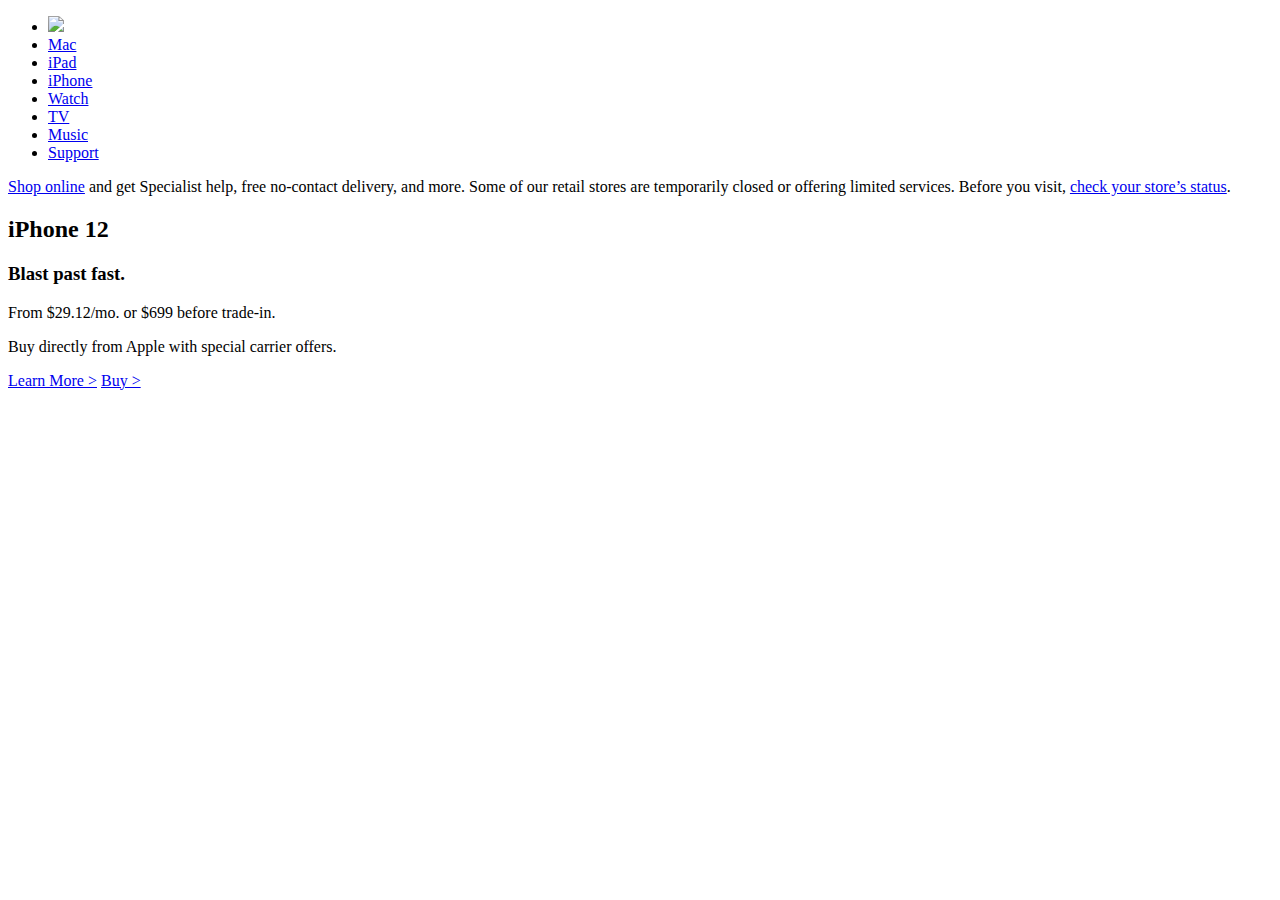
==== applesite/index.html @ 1d25a85b "upload_homework_mostrly" ====
<!doctype html>
<html lang="en">
<head>
<title>Apple</title>
<meta charset="utf-8">
<meta name="viewport" content="width=device-width, initial-scale=1.0">
<link rel="stylesheet" href="https://apple.com/wss/fonts?families=SF+Pro,v3|SF+Pro+Icons,v3" type="text/css" media="all" />
<link rel="stylesheet" href="css/style.css">
</head>
<body>
  <header>
    <div id="main-nav">
      <ul>
        <li><a href="#"><img src="https://www.apple.com/ac/globalnav/6/en_US/images/be15095f-5a20-57d0-ad14-cf4c638e223a/globalnav_apple_image__cxwwnrj0urau_large.svg" /></a></li>
        <li><a href="#">Mac</a></li>
        <li><a href="#">iPad</a></li>
        <li><a href="#">iPhone</a></li>
        <li><a href="#">Watch</a></li>
        <li><a href="#">TV</a></li>
        <li><a href="#">Music</a></li>
        <li><a href="#">Support</a></li>
      </ul>
    </div>
    <div id="header-notification">
      <p><a href="#">Shop online</a> and get Specialist help, free no‑contact delivery, and more. Some of our retail stores are temporarily closed or offering limited services. Before you visit, <a href="#">check your store’s status</a>.</p>
    </div>
  </header>

  <main>
    <section class="headline">
      <h2>iPhone 12</h2>
      <h3>Blast past fast.</h3>
      <div class="headline-faded-text">
        <p>From $29.12/mo. or $699 before trade-in.</p>
        <p>Buy directly from Apple with special carrier offers.</p>
      </div>
      <div class="headline-links">
        <a href="#">Learn More ></a>
        <a href="#">Buy ></a>
      </div>
    </section>
  </main>
</body>
</html>
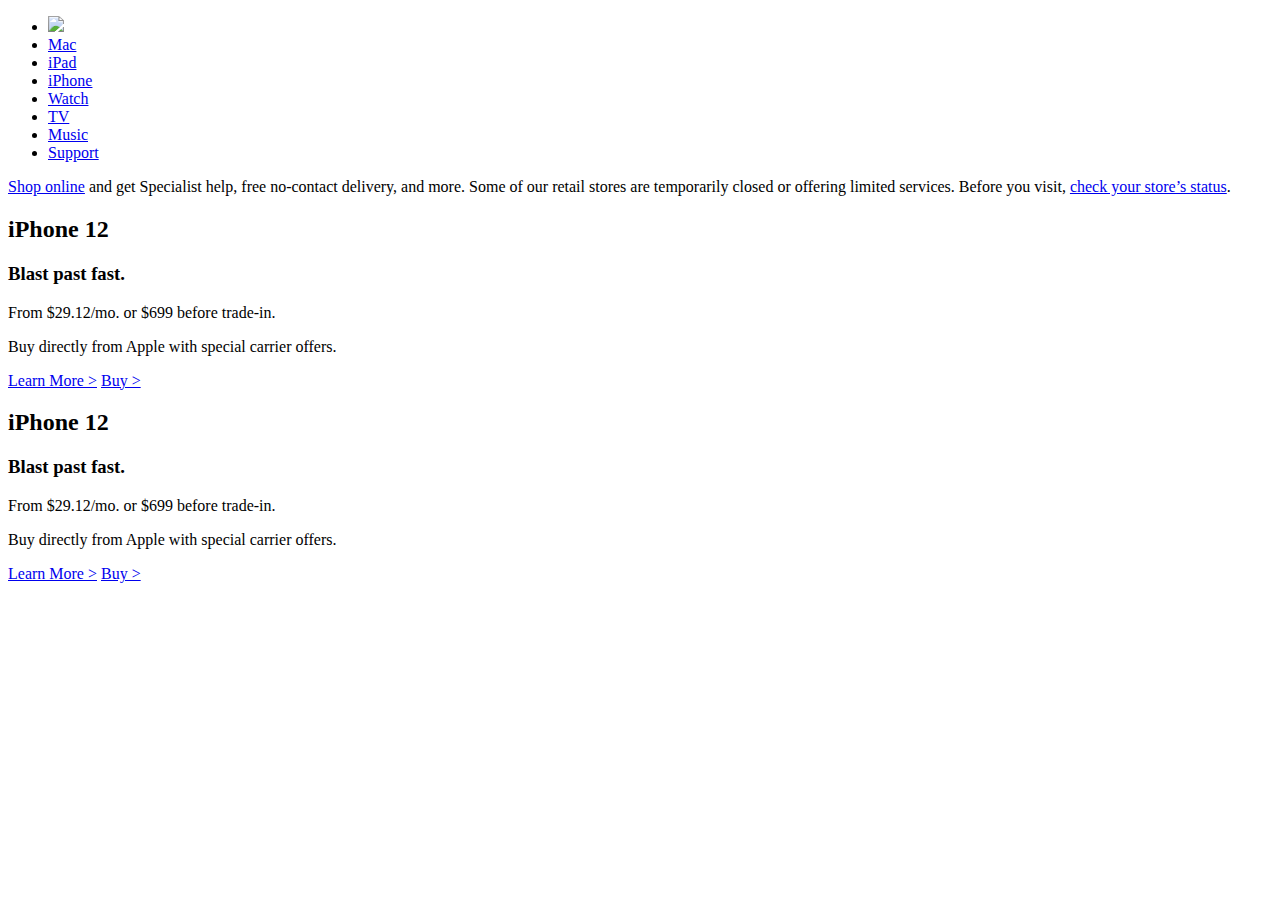
==== commit 6ace4b7a: "applesite prj upd" ====
--- a/applesite/index.html
+++ b/applesite/index.html
@@ -4,14 +4,13 @@
 <title>Apple</title>
 <meta charset="utf-8">
 <meta name="viewport" content="width=device-width, initial-scale=1.0">
-<link rel="stylesheet" href="https://apple.com/wss/fonts?families=SF+Pro,v3|SF+Pro+Icons,v3" type="text/css" media="all" />
 <link rel="stylesheet" href="css/style.css">
 </head>
 <body>
   <header>
     <div id="main-nav">
       <ul>
-        <li><a href="#"><img src="https://www.apple.com/ac/globalnav/6/en_US/images/be15095f-5a20-57d0-ad14-cf4c638e223a/globalnav_apple_image__cxwwnrj0urau_large.svg" /></a></li>
+        <li><a href="#"><img class="main-nav-img-logo" src="https://www.apple.com/ac/globalnav/6/en_US/images/be15095f-5a20-57d0-ad14-cf4c638e223a/globalnav_apple_image__cxwwnrj0urau_large.svg" /></a></li>
         <li><a href="#">Mac</a></li>
         <li><a href="#">iPad</a></li>
         <li><a href="#">iPhone</a></li>
@@ -27,7 +26,22 @@
   </header>
 
   <main>
-    <section class="headline">
+    <!-- iPhone 12 section -->
+    <section class="headline headline-img-iphone12">
+      <h2>iPhone 12</h2>
+      <h3>Blast past fast.</h3>
+      <div class="headline-faded-text">
+        <p>From $29.12/mo. or $699 before trade-in.</p>
+        <p>Buy directly from Apple with special carrier offers.</p>
+      </div>
+      <div class="headline-links">
+        <a href="#">Learn More ></a>
+        <a href="#">Buy ></a>
+      </div>
+    </section>
+    
+    <!-- iPhone 12 Pro section -->
+    <section class="headline headline-img-iphone12">
       <h2>iPhone 12</h2>
       <h3>Blast past fast.</h3>
       <div class="headline-faded-text">
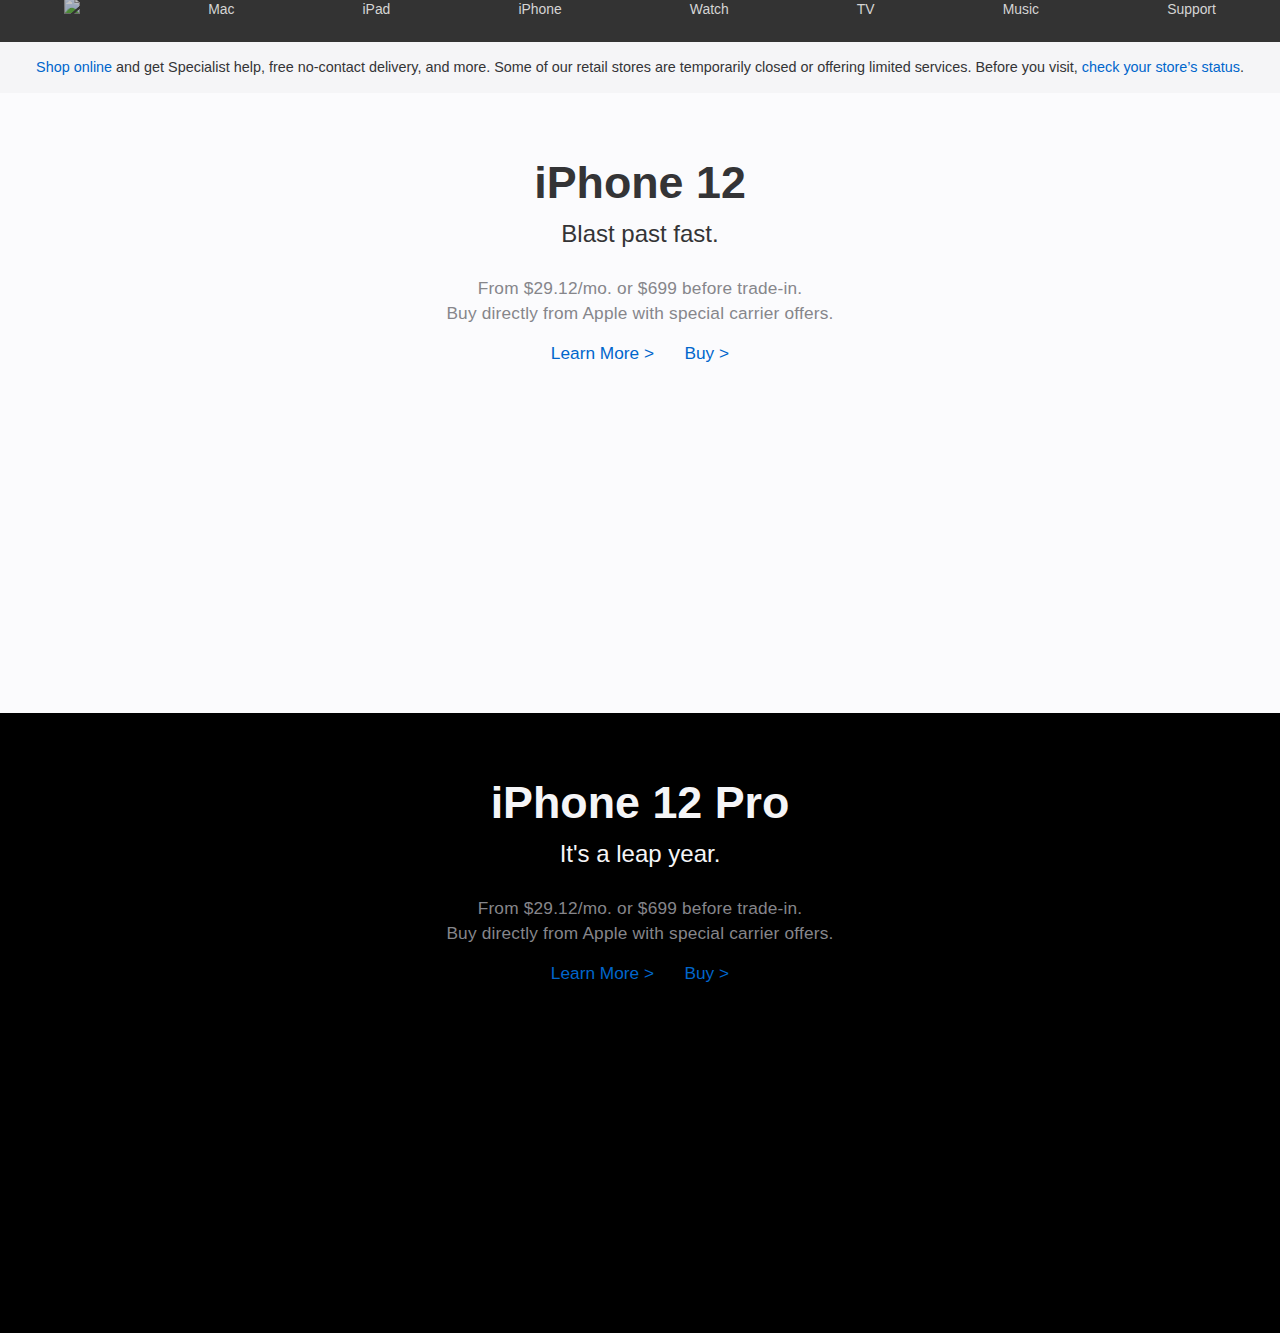
==== commit 91c0d5d3: "upd" ====
--- a/applesite/index.html
+++ b/applesite/index.html
@@ -4,7 +4,7 @@
 <title>Apple</title>
 <meta charset="utf-8">
 <meta name="viewport" content="width=device-width, initial-scale=1.0">
-<link rel="stylesheet" href="css/style.css">
+<link rel="stylesheet" href="style.css">
 </head>
 <body>
   <header>
@@ -39,11 +39,11 @@
         <a href="#">Buy ></a>
       </div>
     </section>
-    
+
     <!-- iPhone 12 Pro section -->
-    <section class="headline headline-img-iphone12">
-      <h2>iPhone 12</h2>
-      <h3>Blast past fast.</h3>
+    <section class="headline headline-img-iphone12pro headline-dark">
+      <h2>iPhone 12 Pro</h2>
+      <h3>It's a leap year.</h3>
       <div class="headline-faded-text">
         <p>From $29.12/mo. or $699 before trade-in.</p>
         <p>Buy directly from Apple with special carrier offers.</p>
--- a/applesite/style.css
+++ b/applesite/style.css
@@ -0,0 +1,123 @@
+body {
+  font-family: "Helvetica";
+  margin: 0px;
+  color: #343436;
+  line-height: 1.47059;
+}
+
+a {
+  color: #06c;
+  text-decoration: none;
+}
+
+a:hover {
+  text-decoration: underline;
+}
+
+#main-nav {
+  background: rgba(0,0,0,0.8);
+  height: 45px;
+}
+
+#main-nav .main-nav-img-logo {
+  opacity: .7;
+  transition: 0.3s all ease;
+}
+
+#main-nav .main-nav-img-logo:hover {
+  opacity: 1;
+}
+
+#main-nav ul {
+  list-style-type: none;
+  display: flex;
+  align-items: center;
+  justify-content: space-around;
+  padding: 0px;
+  margin: 0px;
+  margin-top: -3px;
+}
+
+#main-nav ul li a {
+  color: #D5D5D5;
+  font-weight: normal;
+  text-decoration: none;
+  transition: 0.3s all ease;
+  font-size: 0.87rem;
+}
+
+#main-nav ul li a:hover {
+  color: #f5f5f7;
+}
+
+#header-notification {
+  background: #F5F5F7;
+  padding: 15px;
+  font-size: 0.9rem;
+  text-align: center;
+}
+
+#header-notification p {
+  margin: 0px;
+}
+
+.headline {
+  text-align: center;
+  padding-top: 20px;
+  height: 600px;
+  background-position-x: center;
+  background-size: cover;
+  background-repeat: no-repeat;
+  background-color: #fbfbfd;
+}
+
+.headline h2 {
+  font-size: 2.8rem;
+  font-weight: 600;
+  margin-bottom: 0px;
+}
+
+.headline h3 {
+  font-size: 1.5rem;
+  font-weight: normal;
+  margin-top: 0px;
+}
+
+.headline .headline-faded-text {
+  margin-bottom: 15px;
+}
+
+.headline .headline-faded-text p {
+  margin: 0px;
+  color: #86868B;
+  font-weight: normal;
+  font-size: 1.08rem;
+  letter-spacing: 0.2px;
+}
+
+.headline .headline-links a {
+  margin: 0px 13px;
+  font-size: 1.08rem;
+}
+
+.headline-img-iphone12 {
+  background-image: url("https://www.apple.com/v/home/s/images/heroes/iphone-12/iphone_12_us__fo0stbby242m_medium.jpg");
+}
+
+.headline-img-iphone12pro {
+  background-image: url("https://www.apple.com/v/home/s/images/heroes/iphone-12-pro/iphone_12_pro_us__e5oyysg4k0ya_medium.jpg");
+}
+
+.headline-dark {
+  background-color: #000000;
+}
+
+.headline-dark h2, .headline-dark h3 {
+  color: #F5F5F7;
+}
+
+@media all and (min-width: 1050px) {
+  .headline {
+    background-size: contain;
+  }
+}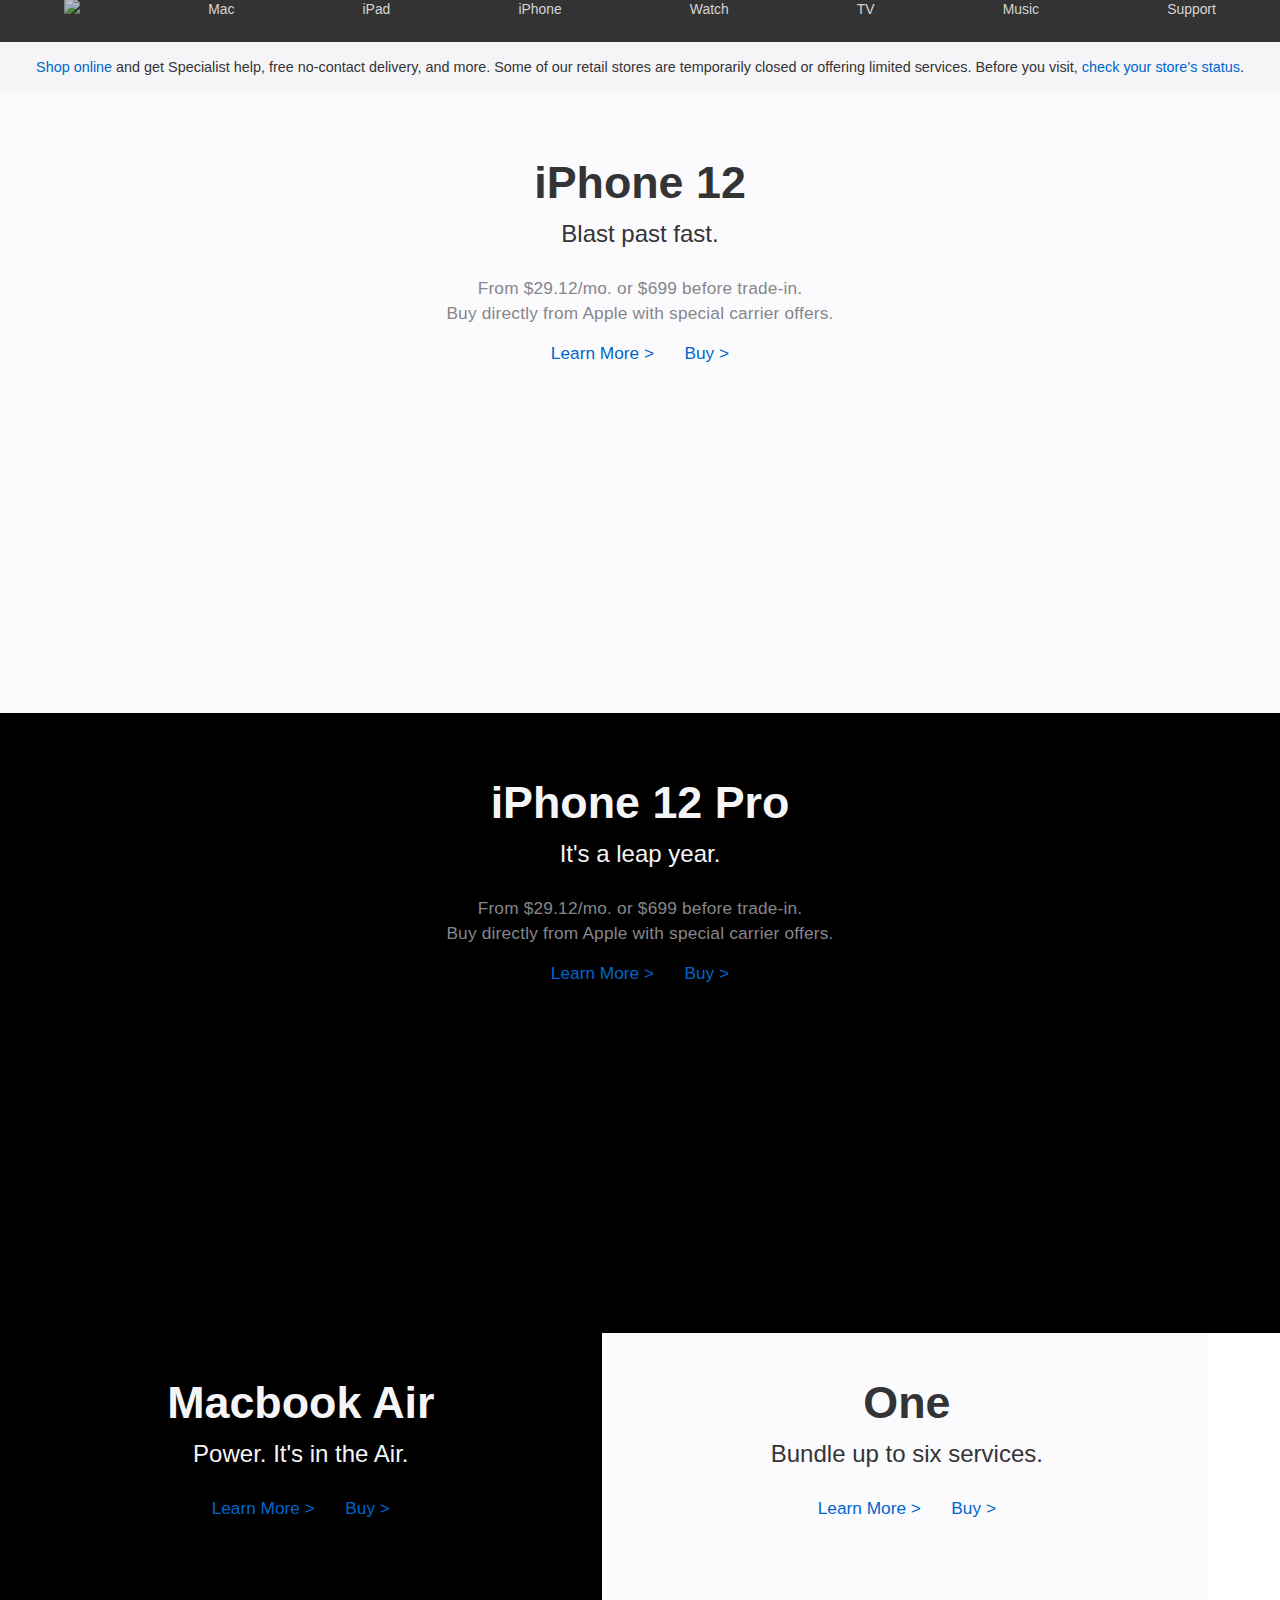
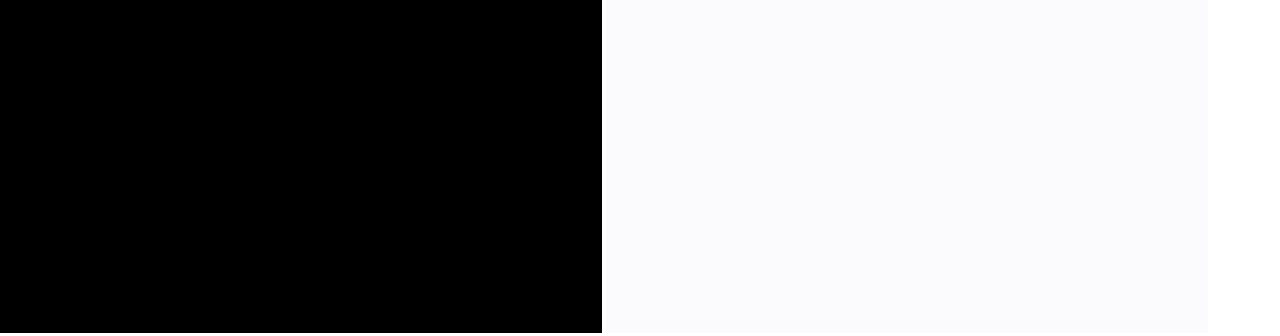
==== commit f0e5fe4e: "upd" ====
--- a/applesite/index.html
+++ b/applesite/index.html
@@ -53,6 +53,26 @@
         <a href="#">Buy ></a>
       </div>
     </section>
+
+    <!-- Macbook Air section -->
+    <section class="headline headline-img-macbookair headline-dark headline-50">
+      <h2>Macbook Air</h2>
+      <h3>Power. It's in the Air.</h3>
+      <div class="headline-links">
+        <a href="#">Learn More ></a>
+        <a href="#">Buy ></a>
+      </div>
+    </section>
+
+    <!-- Apple One Section -->
+    <section class="headline headline-img-one headline-50">
+      <h2>One</h2>
+      <h3>Bundle up to six services.</h3>
+      <div class="headline-links">
+        <a href="#">Learn More ></a>
+        <a href="#">Buy ></a>
+      </div>
+    </section>
   </main>
 </body>
 </html>--- a/applesite/style.css
+++ b/applesite/style.css
@@ -108,6 +108,14 @@
   background-image: url("https://www.apple.com/v/home/s/images/heroes/iphone-12-pro/iphone_12_pro_us__e5oyysg4k0ya_medium.jpg");
 }
 
+.headline-img-macbookair {
+  background-image: url("https://www.apple.com/v/home/s/images/promos/macbook-air/macbook_air__knzp0i282eyy_medium.jpg");
+}
+
+.headline-img-one {
+  background-image: url("https://www.apple.com/v/home/s/images/promos/apple-one/tile__cauwwcyyn9hy_medium.jpg");
+}
+
 .headline-dark {
   background-color: #000000;
 }
@@ -120,4 +128,11 @@
   .headline {
     background-size: contain;
   }
+}
+
+.headline-50 {
+  width: 47%;
+  display: inline-block;
+  box-sizing: border-box;
+  padding: 0px 20px;
 }